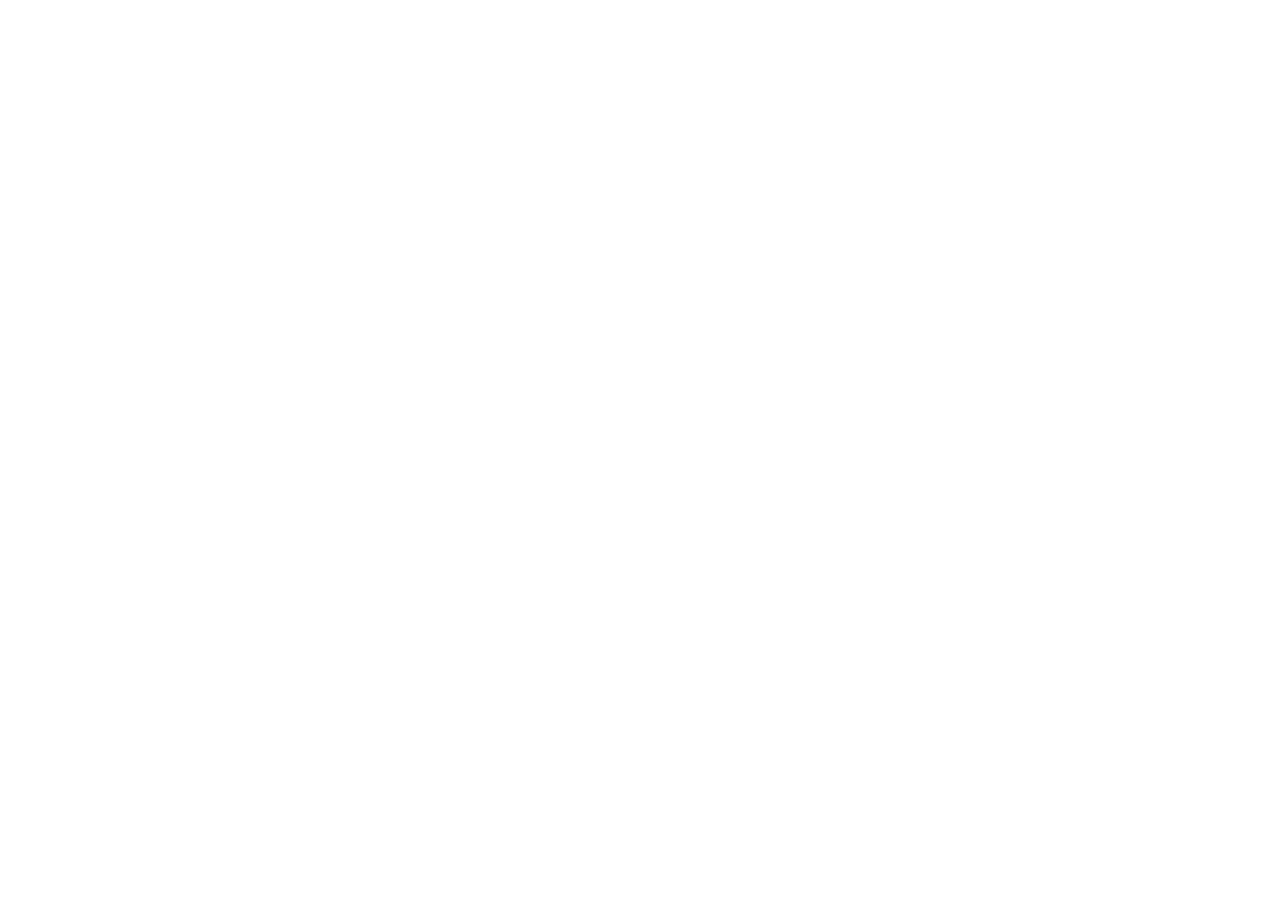
==== index.html @ 083def34 "Criei a página principal" ====
<!DOCTYPE html>
<html lang="pt-br">
<head>
    <meta charset="UTF-8">
    <meta name="viewport" content="width=device-width, initial-scale=1.0">
    <link rel="shortcut icon" href="favicon.ico" type="image/x-icon">
    <title>Projeto Rdes Sociais</title>
</head>
<body>
    
</body>
</html>
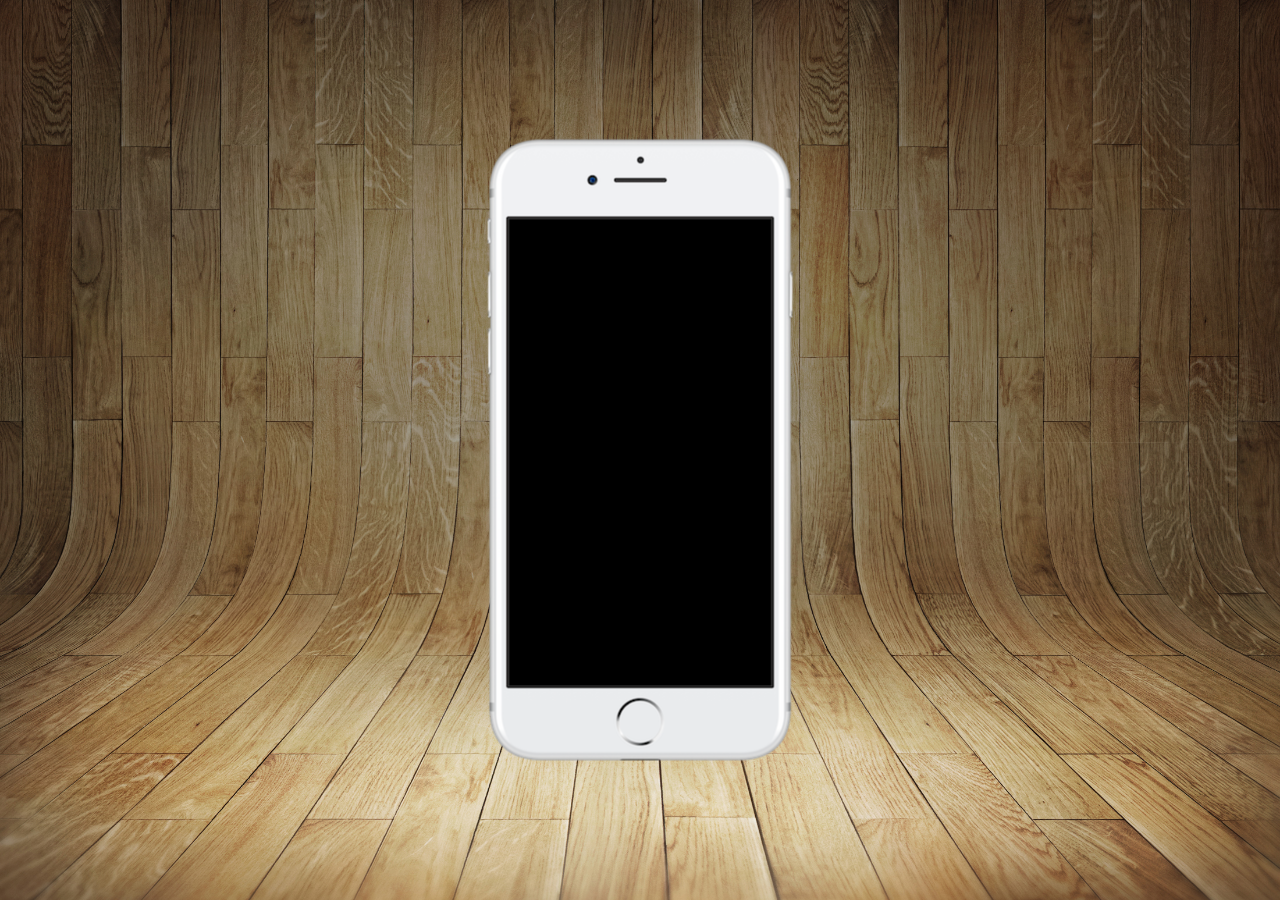
==== commit 03ada41d: "criado estilos e inserido imagens" ====
--- a/index.html
+++ b/index.html
@@ -4,9 +4,17 @@
     <meta charset="UTF-8">
     <meta name="viewport" content="width=device-width, initial-scale=1.0">
     <link rel="shortcut icon" href="favicon.ico" type="image/x-icon">
+    <link rel="stylesheet" href="estilos/style.css">
     <title>Projeto Rdes Sociais</title>
 </head>
 <body>
-    
+    <main>
+        <section id="telefone">
+
+        </section>
+        <section id="redes-sociais">
+
+        </section>
+    </main>
 </body>
 </html>--- a/estilos/style.css
+++ b/estilos/style.css
@@ -0,0 +1,36 @@
+@charset "UTF-8";
+
+*{
+    margin: 0px;
+    padding: 0px;
+    font-family: Arial, Helvetica, sans-serif;
+}
+
+html,body{
+    height: 100vh;
+    width: 100vw;
+    background-color: black;
+}
+
+body{
+    background: url('../imagens/fundo-madeira.jpg') no-repeat top center;
+    background-size: cover;
+    background-attachment: fixed;
+}
+
+main {
+    position: relative;
+    height: 100vh;
+
+    
+}
+
+section#telefone {
+    position: absolute;
+    top: 50%;
+    left: 50%;
+    transform: translate(-50%, -50%);
+    height: 627px;
+    width: 311px;
+    background:url('../imagens/frame-iphone.png') no-repeat;
+}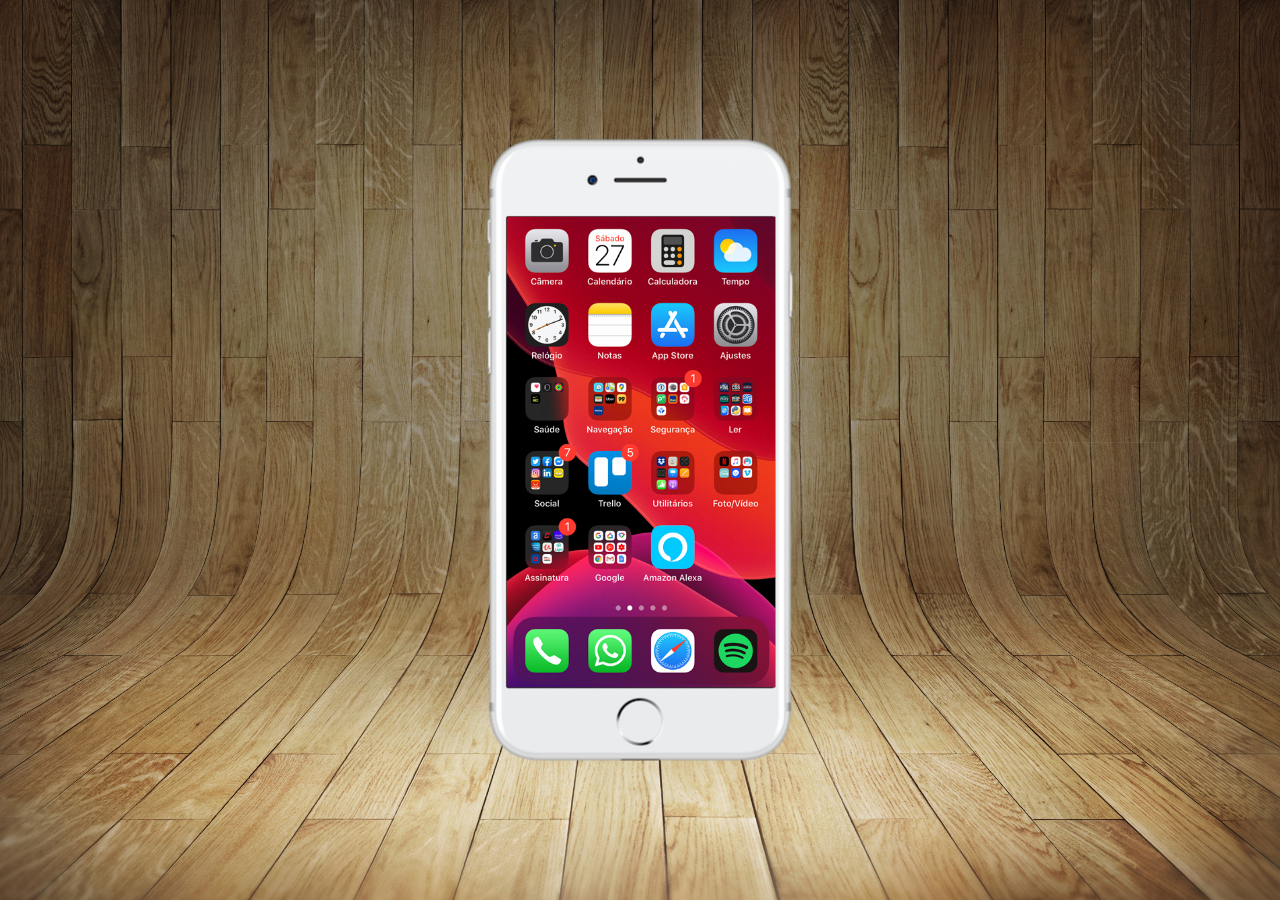
==== commit abb5fb41: "criei a tela home" ====
--- a/index.html
+++ b/index.html
@@ -10,7 +10,7 @@
 <body>
     <main>
         <section id="telefone">
-
+            <iframe src="home.html" name="tela" id="tela" frameborder="0"></iframe>
         </section>
         <section id="redes-sociais">
 
--- a/estilos/style.css
+++ b/estilos/style.css
@@ -21,6 +21,7 @@
 main {
     position: relative;
     height: 100vh;
+    
 
     
 }
@@ -33,4 +34,12 @@
     height: 627px;
     width: 311px;
     background:url('../imagens/frame-iphone.png') no-repeat;
+}
+
+iframe#tela {
+    position: relative;
+    top: 80px;
+    left: 22px;
+    width: 269px;
+    height: 471px;
 }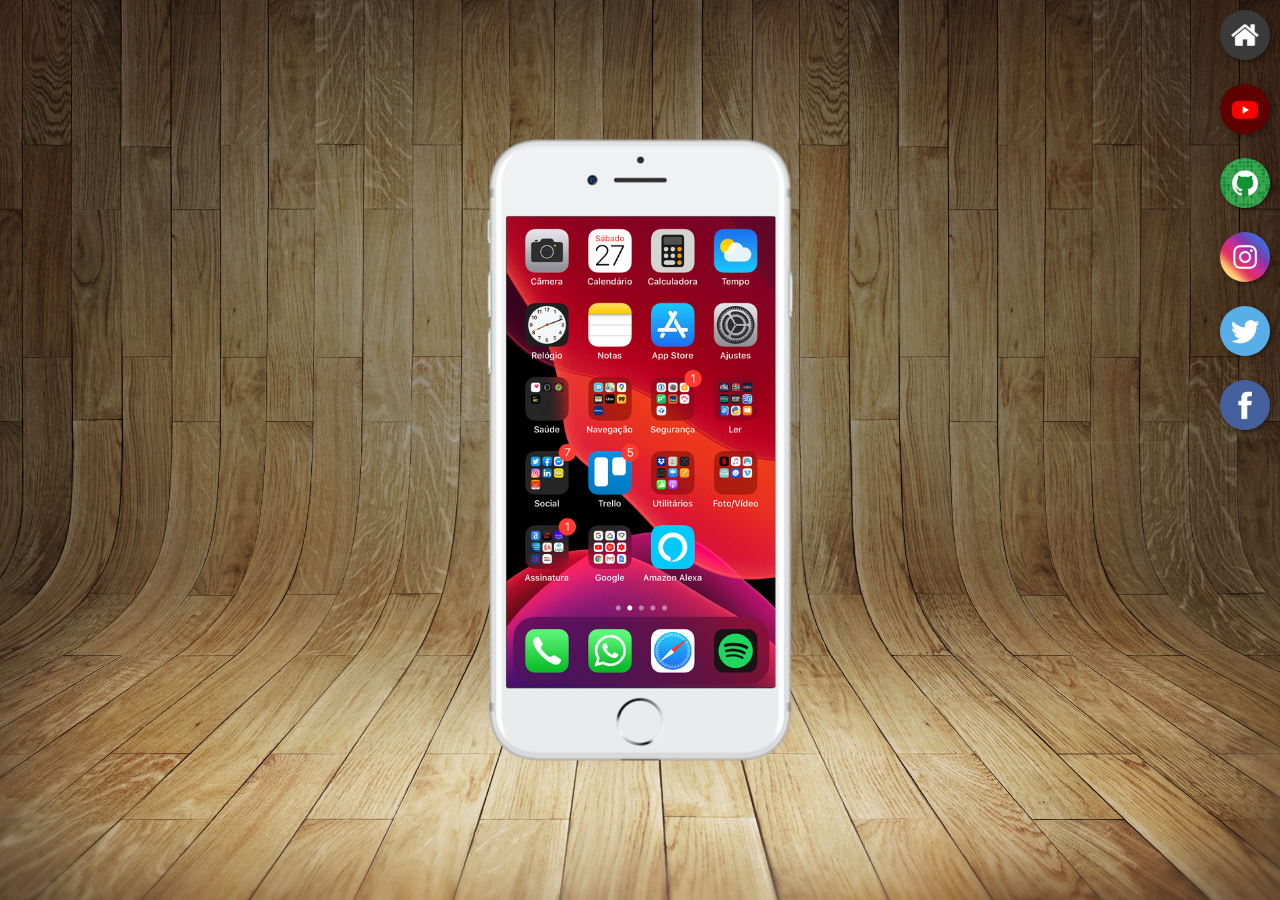
==== commit 0278b703: "criei botões na lateral" ====
--- a/index.html
+++ b/index.html
@@ -10,10 +10,17 @@
 <body>
     <main>
         <section id="telefone">
-            <iframe src="home.html" name="tela" id="tela" frameborder="0"></iframe>
+            <iframe src="home.html" name="tela" id="tela" frameborder="0">
+                Seu navegador não é compatível com isso.
+            </iframe>
         </section>
         <section id="redes-sociais">
-
+            <a href="#" target="tela"><img src="imagens/logo-home.jpg" alt="Home"></a> <br>
+            <a href="#" target="tela"><img src="imagens/logo-youtube.jpg" alt="YouTube"></a> <br>
+            <a href="#" target="tela"><img src="imagens/logo-github.jpg" alt="GitHub"></a> <br>
+            <a href="#" target="tela"><img src="imagens/logo-instagram.jpg" alt="Instagram"></a> <br>
+            <a href="#" target="tela"><img src="imagens/logo-twitter.jpg" alt="Twitter"></a> <br>
+            <a href="#" target="tela"><img src="imagens/logo-facebook.jpg" alt="Facebook"></a>
         </section>
     </main>
 </body>
--- a/estilos/style.css
+++ b/estilos/style.css
@@ -42,4 +42,23 @@
     left: 22px;
     width: 269px;
     height: 471px;
+}
+section#redes-sociais {
+    text-align: right;
+}
+
+section#redes-sociais img {
+    width: 50px;
+    margin: 10px;
+    border-radius: 50%;
+    box-shadow: 2px 2px 5px rgba(0, 0, 0, 0.400);
+    box-sizing: border-box;
+    
+}
+
+section#redes-sociais img:hover{
+    border: 2px solid rgba(255, 255, 255, 0.637);
+    transform: translate(-3px, -3px);
+    box-shadow: 5px 5px 10px rgba(0, 0, 0, 0.623);
+    transition: transform .3s;
 }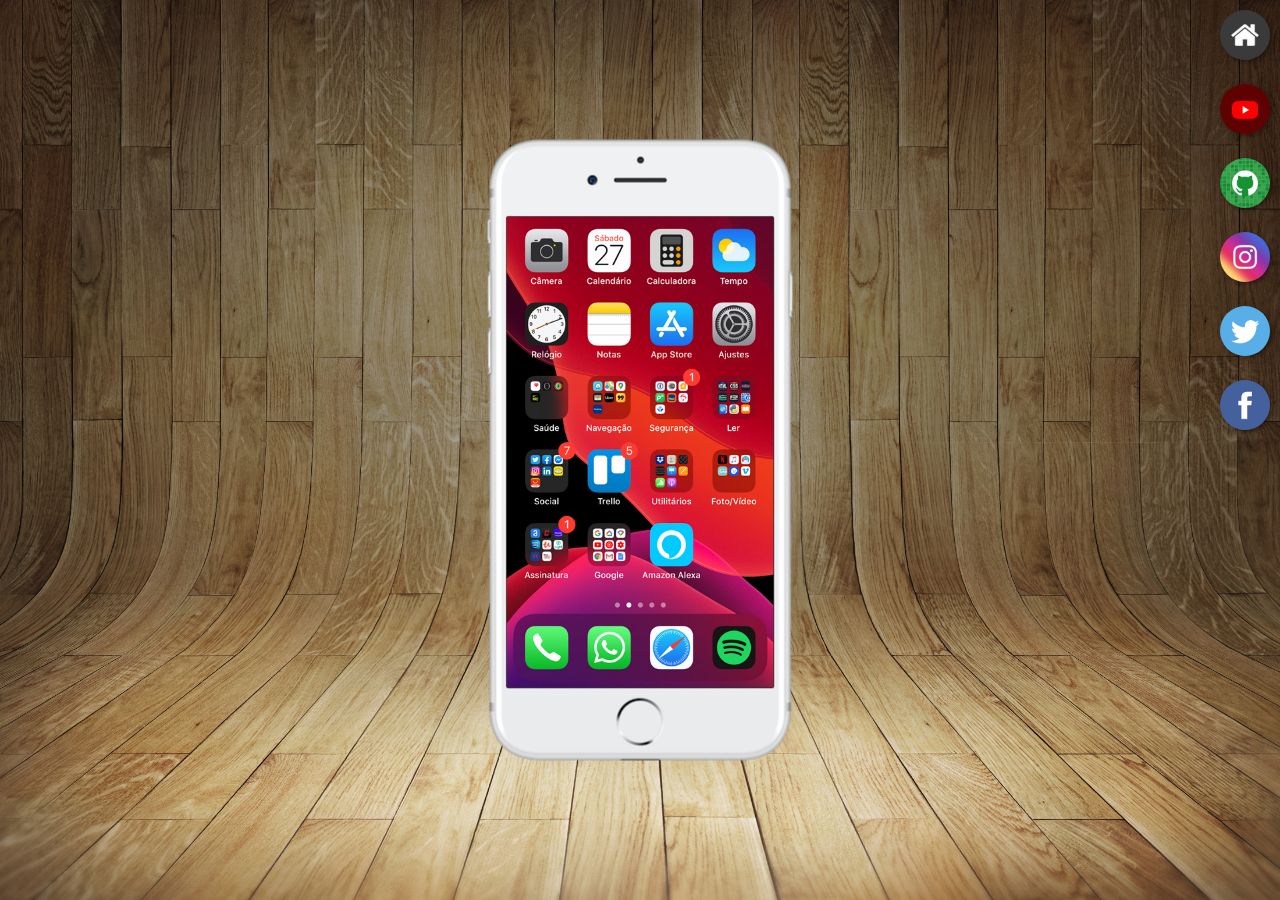
==== commit 4afe0658: "criação de links" ====
--- a/index.html
+++ b/index.html
@@ -15,12 +15,12 @@
             </iframe>
         </section>
         <section id="redes-sociais">
-            <a href="#" target="tela"><img src="imagens/logo-home.jpg" alt="Home"></a> <br>
-            <a href="#" target="tela"><img src="imagens/logo-youtube.jpg" alt="YouTube"></a> <br>
-            <a href="#" target="tela"><img src="imagens/logo-github.jpg" alt="GitHub"></a> <br>
-            <a href="#" target="tela"><img src="imagens/logo-instagram.jpg" alt="Instagram"></a> <br>
-            <a href="#" target="tela"><img src="imagens/logo-twitter.jpg" alt="Twitter"></a> <br>
-            <a href="#" target="tela"><img src="imagens/logo-facebook.jpg" alt="Facebook"></a>
+            <a href="home.html" target="tela"><img src="imagens/logo-home.jpg" alt="Home"></a> <br>
+            <a href="youtube.html" target="tela"><img src="imagens/logo-youtube.jpg" alt="YouTube"></a> <br>
+            <a href="github.html" target="tela"><img src="imagens/logo-github.jpg" alt="GitHub"></a> <br>
+            <a href="instagram.html" target="tela"><img src="imagens/logo-instagram.jpg" alt="Instagram"></a> <br>
+            <a href="twitter.html" target="tela"><img src="imagens/logo-twitter.jpg" alt="Twitter"></a> <br>
+            <a href="facebook.html" target="tela"><img src="imagens/logo-facebook.jpg" alt="Facebook"></a>
         </section>
     </main>
 </body>
--- a/estilos/style.css
+++ b/estilos/style.css
@@ -40,7 +40,7 @@
     position: relative;
     top: 80px;
     left: 22px;
-    width: 269px;
+    width: 267px;
     height: 471px;
 }
 section#redes-sociais {
